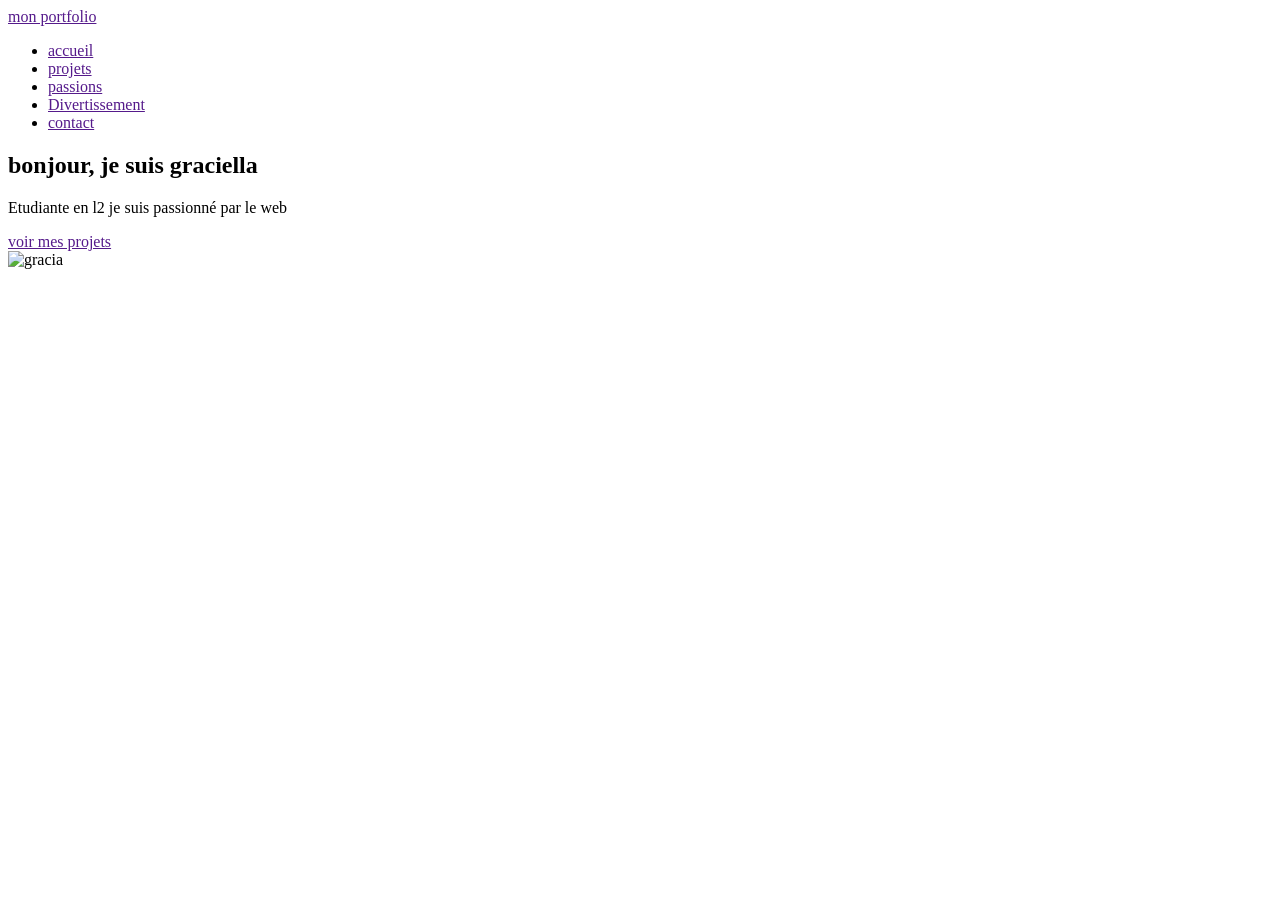
==== index.html @ 5aafea1f "création du hearder de la section hero" ====
<!DOCTYPE html>
<html lang="en">
<head>
    <meta charset="UTF-8">
    <meta name="viewport" content="width=device-width, initial-scale=1.0">
    <title>mon portfolio</title>
</head>
<body>
    <header>
        <div>
            <a href="">mon portfolio</a>
        </div>
        <nav>
            <ul>
                <li><a href="">accueil</a></li>
                <li><a href="">projets</a></li>
                <li><a href="">passions</a></li>
                <li><a href="">Divertissement</a></li>
                <li><a href="">contact</a></li>
            </ul>
        </nav>
    </header>
    <main>
        <section>
            <div>
                <h1>bonjour, je suis graciella</h1>
                <p>Etudiante en l2 je suis passionné par le web</p>
                <a href="">voir mes projets</a>
            </div>
            <div>
                <img src="image/gracia.jpg" alt="gracia"width="300">
            </div>
        </section>
        <section></section>
        <section></section>
    </main>
<footer></footer>
</body>
</html>
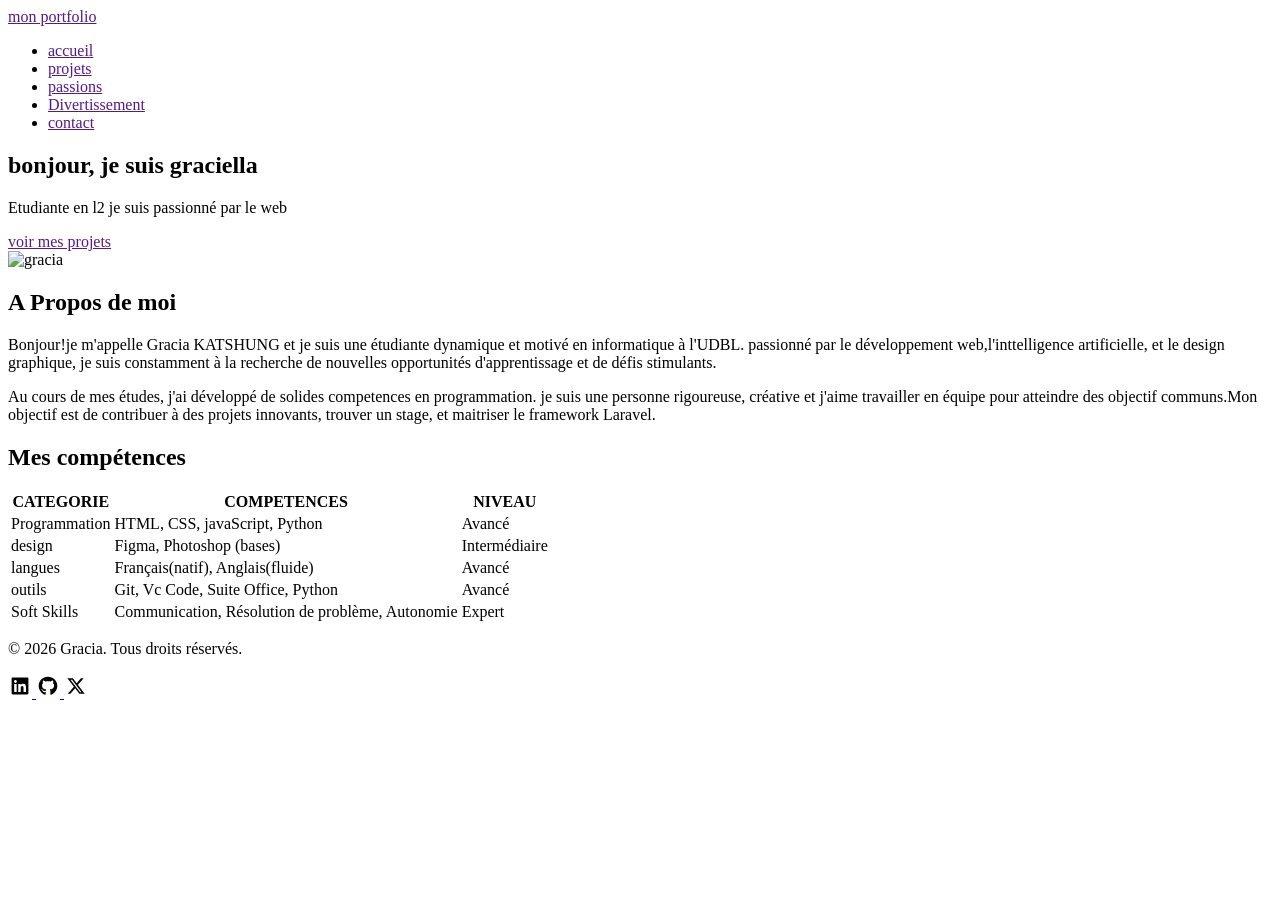
==== commit 754d468c: "Conception des sections a propos, competence, footer" ====
--- a/index.html
+++ b/index.html
@@ -31,9 +31,72 @@
                 <img src="image/gracia.jpg" alt="gracia"width="300">
             </div>
         </section>
-        <section></section>
-        <section></section>
+        <section>
+            <h2>A Propos de moi</h2>
+            <div>
+                <p>
+                    Bonjour!je m'appelle Gracia KATSHUNG et je suis une étudiante dynamique et motivé en informatique à l'UDBL. passionné par le développement web,l'inttelligence artificielle, et le design graphique, je suis constamment à la recherche de nouvelles opportunités d'apprentissage et de défis stimulants.
+                </p>
+                <p>
+                Au cours de mes études, j'ai développé de solides competences en programmation. je suis une personne rigoureuse, créative et j'aime travailler en équipe pour atteindre des objectif communs.Mon objectif est de contribuer à des projets innovants, trouver un stage, et maitriser le framework Laravel.
+                </p>
+            </div>
+        </section>
+        <section>
+            <h2>Mes compétences</h2>
+            <div>
+                <table>
+                    <thead>
+                        <tr>
+                            <th>CATEGORIE</th>
+                            <th>COMPETENCES</th>
+                            <th>NIVEAU</th>
+                        </tr>
+                    </thead>
+                    <tbody>
+                        <tr>
+                            <td>Programmation</td>
+                            <td>HTML, CSS, javaScript, Python</td>
+                            <td>Avancé</td>
+                        </tr>
+                        <tr>
+                            <td>design</td>
+                            <td>Figma, Photoshop (bases)</td>
+                            <td>Intermédiaire</td>
+                        </tr>
+                        <tr>
+                            <td>langues</td>
+                            <td>Français(natif), Anglais(fluide)</td>
+                            <td>Avancé</td>
+                        </tr>
+                        <tr>
+                            <td>outils</td>
+                            <td>Git, Vc Code, Suite Office, Python</td>
+                            <td>Avancé</td>
+                        </tr>
+                        <tr>
+                            <td>Soft Skills</td>
+                            <td>Communication, Résolution de problème, Autonomie</td>
+                            <td>Expert</td>
+                        </tr>
+                    </tbody>
+                </table>
+            </div>
+        </section>
     </main>
-<footer></footer>
+<footer>
+    <p>&copy; 2026 Gracia. Tous droits réservés.</p>
+    <div>
+        <a href="#">
+            <svg xmlns="http://www.w3.org/2000/svg" viewBox="0 0 640 640" style="width: 24"><!--!Font Awesome Free v7.2.0 by @fontawesome - https://fontawesome.com License - https://fontawesome.com/license/free Copyright 2026 Fonticons, Inc.--><path d="M512 96L127.9 96C110.3 96 96 110.5 96 128.3L96 511.7C96 529.5 110.3 544 127.9 544L512 544C529.6 544 544 529.5 544 511.7L544 128.3C544 110.5 529.6 96 512 96zM231.4 480L165 480L165 266.2L231.5 266.2L231.5 480L231.4 480zM198.2 160C219.5 160 236.7 177.2 236.7 198.5C236.7 219.8 219.5 237 198.2 237C176.9 237 159.7 219.8 159.7 198.5C159.7 177.2 176.9 160 198.2 160zM480.3 480L413.9 480L413.9 376C413.9 351.2 413.4 319.3 379.4 319.3C344.8 319.3 339.5 346.3 339.5 374.2L339.5 480L273.1 480L273.1 266.2L336.8 266.2L336.8 295.4L337.7 295.4C346.6 278.6 368.3 260.9 400.6 260.9C467.8 260.9 480.3 305.2 480.3 362.8L480.3 480z"/></svg>
+        </a>
+        <a href="#">
+<svg xmlns="http://www.w3.org/2000/svg" viewBox="0 0 640 640" style="width: 24"><!--!Font Awesome Free v7.2.0 by @fontawesome - https://fontawesome.com License - https://fontawesome.com/license/free Copyright 2026 Fonticons, Inc.--><path d="M237.9 461.4C237.9 463.4 235.6 465 232.7 465C229.4 465.3 227.1 463.7 227.1 461.4C227.1 459.4 229.4 457.8 232.3 457.8C235.3 457.5 237.9 459.1 237.9 461.4zM206.8 456.9C206.1 458.9 208.1 461.2 211.1 461.8C213.7 462.8 216.7 461.8 217.3 459.8C217.9 457.8 216 455.5 213 454.6C210.4 453.9 207.5 454.9 206.8 456.9zM251 455.2C248.1 455.9 246.1 457.8 246.4 460.1C246.7 462.1 249.3 463.4 252.3 462.7C255.2 462 257.2 460.1 256.9 458.1C256.6 456.2 253.9 454.9 251 455.2zM316.8 72C178.1 72 72 177.3 72 316C72 426.9 141.8 521.8 241.5 555.2C254.3 557.5 258.8 549.6 258.8 543.1C258.8 536.9 258.5 502.7 258.5 481.7C258.5 481.7 188.5 496.7 173.8 451.9C173.8 451.9 162.4 422.8 146 415.3C146 415.3 123.1 399.6 147.6 399.9C147.6 399.9 172.5 401.9 186.2 425.7C208.1 464.3 244.8 453.2 259.1 446.6C261.4 430.6 267.9 419.5 275.1 412.9C219.2 406.7 162.8 398.6 162.8 302.4C162.8 274.9 170.4 261.1 186.4 243.5C183.8 237 175.3 210.2 189 175.6C209.9 169.1 258 202.6 258 202.6C278 197 299.5 194.1 320.8 194.1C342.1 194.1 363.6 197 383.6 202.6C383.6 202.6 431.7 169 452.6 175.6C466.3 210.3 457.8 237 455.2 243.5C471.2 261.2 481 275 481 302.4C481 398.9 422.1 406.6 366.2 412.9C375.4 420.8 383.2 435.8 383.2 459.3C383.2 493 382.9 534.7 382.9 542.9C382.9 549.4 387.5 557.3 400.2 555C500.2 521.8 568 426.9 568 316C568 177.3 455.5 72 316.8 72zM169.2 416.9C167.9 417.9 168.2 420.2 169.9 422.1C171.5 423.7 173.8 424.4 175.1 423.1C176.4 422.1 176.1 419.8 174.4 417.9C172.8 416.3 170.5 415.6 169.2 416.9zM158.4 408.8C157.7 410.1 158.7 411.7 160.7 412.7C162.3 413.7 164.3 413.4 165 412C165.7 410.7 164.7 409.1 162.7 408.1C160.7 407.5 159.1 407.8 158.4 408.8zM190.8 444.4C189.2 445.7 189.8 448.7 192.1 450.6C194.4 452.9 197.3 453.2 198.6 451.6C199.9 450.3 199.3 447.3 197.3 445.4C195.1 443.1 192.1 442.8 190.8 444.4zM179.4 429.7C177.8 430.7 177.8 433.3 179.4 435.6C181 437.9 183.7 438.9 185 437.9C186.6 436.6 186.6 434 185 431.7C183.6 429.4 181 428.4 179.4 429.7z"/></svg>
+        </a>
+        <a href="#">
+            <svg xmlns="http://www.w3.org/2000/svg" viewBox="0 0 640 640" style="width: 24"><!--!Font Awesome Free v7.2.0 by @fontawesome - https://fontawesome.com License - https://fontawesome.com/license/free Copyright 2026 Fonticons, Inc.--><path d="M453.2 112L523.8 112L369.6 288.2L551 528L409 528L297.7 382.6L170.5 528L99.8 528L264.7 339.5L90.8 112L236.4 112L336.9 244.9L453.2 112zM428.4 485.8L467.5 485.8L215.1 152L173.1 152L428.4 485.8z"/></svg>
+        </a>
+    </div>
+</footer>
 </body>
 </html>
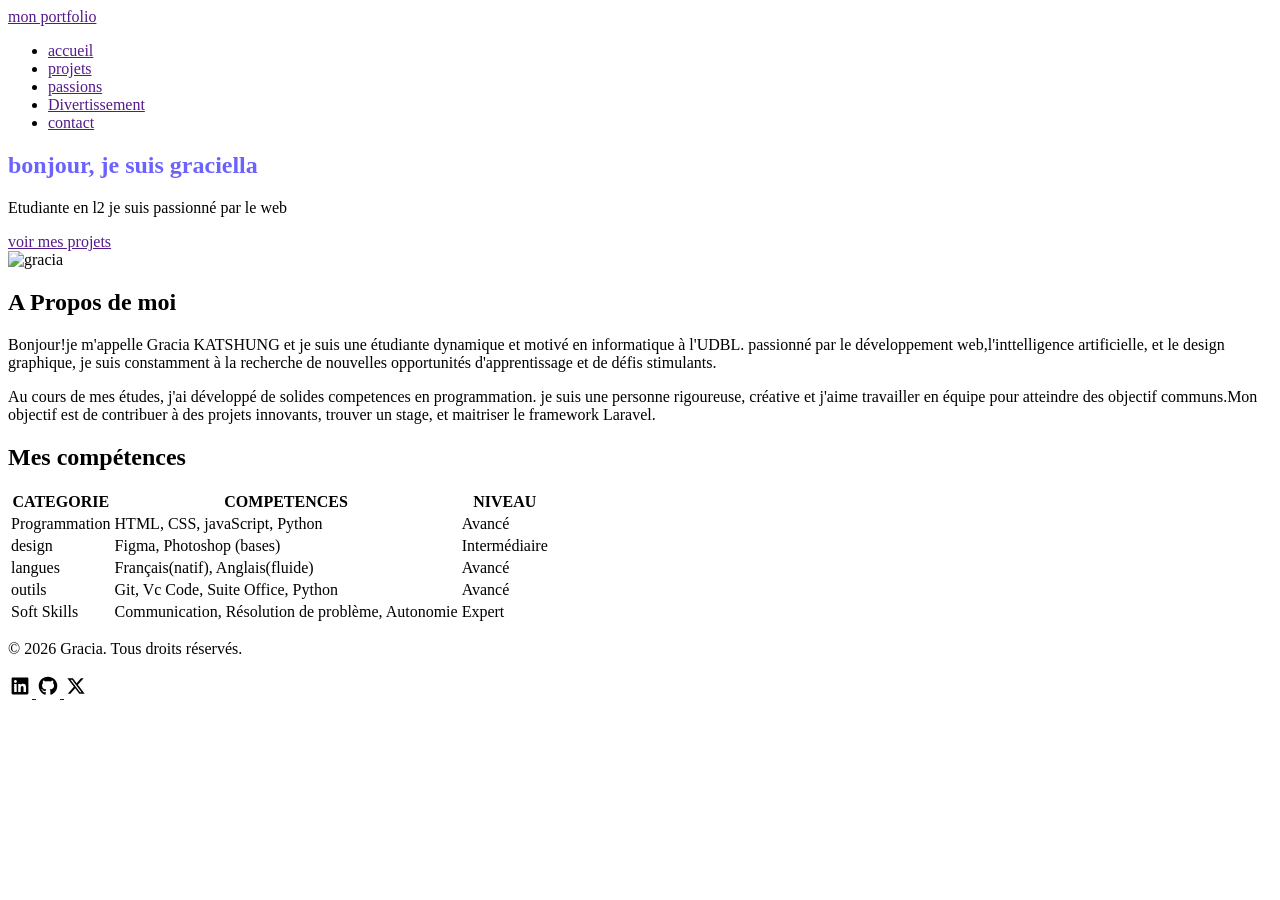
==== commit dd8252b1: "finir la maquette et initialiser le fichier de tyle CSS" ====
--- a/index.html
+++ b/index.html
@@ -4,6 +4,8 @@
     <meta charset="UTF-8">
     <meta name="viewport" content="width=device-width, initial-scale=1.0">
     <title>mon portfolio</title>
+    <link rel="stylesheet" href="image/CSS/style.css">
+
 </head>
 <body>
     <header>
--- a/image/CSS/style.css
+++ b/image/CSS/style.css
@@ -0,0 +1,13 @@
+:root{
+    --violet-doux: #6C63FF;
+    --violet-fonce: #534EDD;
+    --orange-vif: #FFA726;
+    --gris-tres-fonce: #333;
+    --gris-fonce: #666;
+    --gris-tres-clair: #F8F8F8;
+    --gris-clair: #EEE;
+}
+
+h1{
+ color: var(--violet-doux);
+}
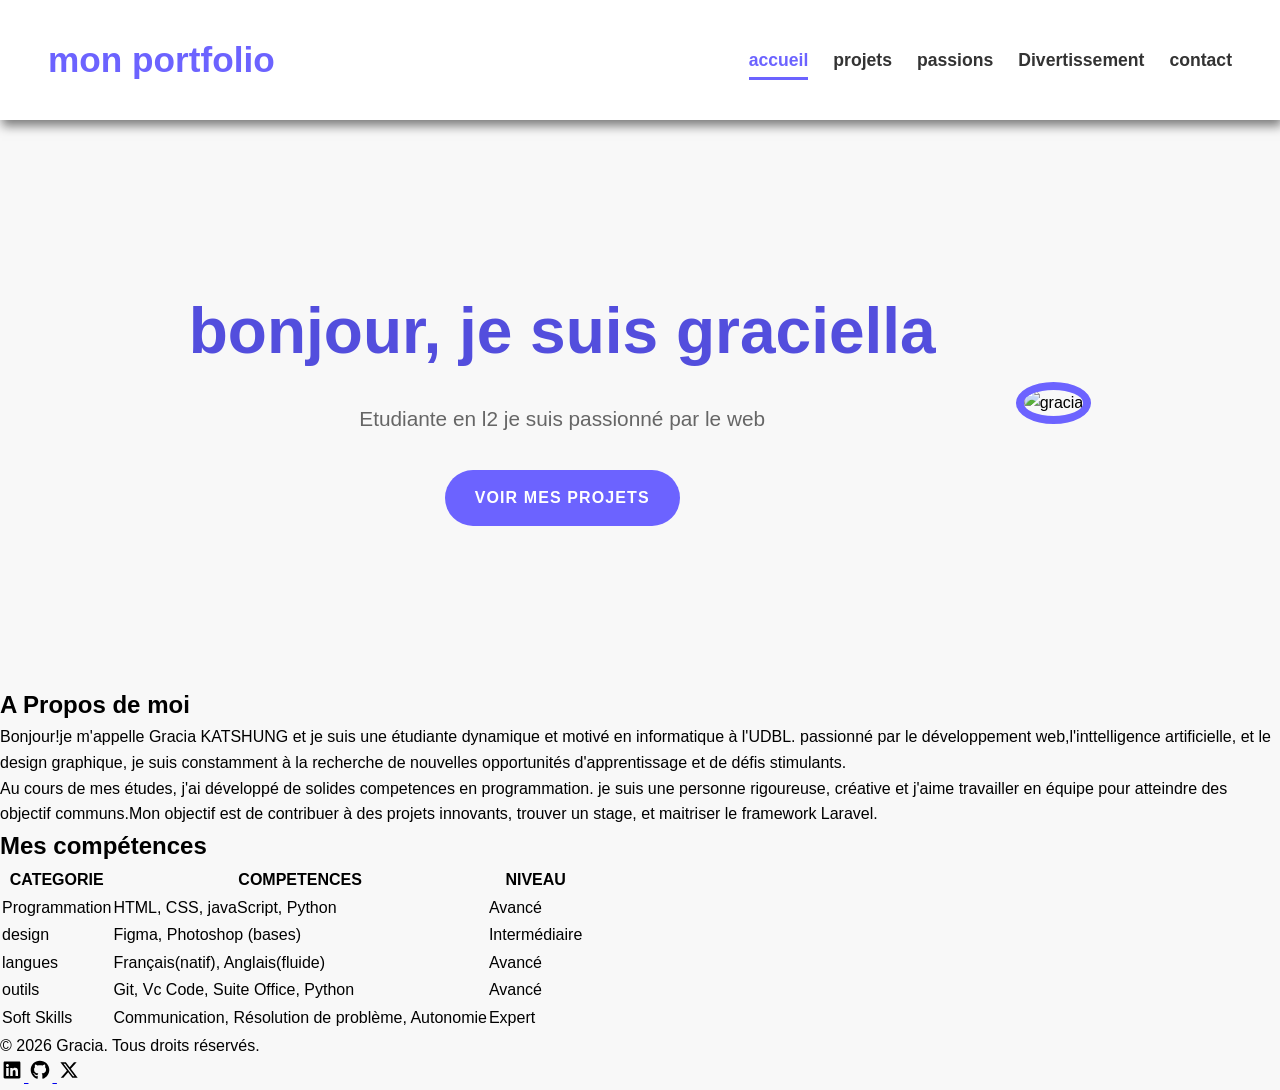
==== commit 36128ddc: "stylisation de la section hero" ====
--- a/index.html
+++ b/index.html
@@ -14,20 +14,20 @@
         </div>
         <nav>
             <ul>
-                <li><a href="">accueil</a></li>
-                <li><a href="">projets</a></li>
-                <li><a href="">passions</a></li>
-                <li><a href="">Divertissement</a></li>
-                <li><a href="">contact</a></li>
+                <li><a href="index.html" class="active graciella">accueil</a></li>
+                <li><a href="projets.html">projets</a></li>
+                <li><a href="passions.html">passions</a></li>
+            <li><a href="divertissement.html">Divertissement</a></li>
+                <li><a href="contact.html">contact</a></li>
             </ul>
         </nav>
     </header>
     <main>
-        <section>
+        <section class="hero">
             <div>
                 <h1>bonjour, je suis graciella</h1>
                 <p>Etudiante en l2 je suis passionné par le web</p>
-                <a href="">voir mes projets</a>
+                <a href="projets.html">voir mes projets</a>
             </div>
             <div>
                 <img src="image/gracia.jpg" alt="gracia"width="300">
--- a/image/CSS/style.css
+++ b/image/CSS/style.css
@@ -7,7 +7,113 @@
     --gris-tres-clair: #F8F8F8;
     --gris-clair: #EEE;
 }
+* {
+    margin: 0;
+    padding: 0;
+    box-sizing: border-box;
+}
 
-h1{
- color: var(--violet-doux);
-}+body{
+    background-color: var(--gris-tres-clair);
+    font-family: roboto,sans-serif;
+    line-height: 1.6;
+}
+header{
+    background-color: white;
+    box-shadow: 2px 6px 10px rgba(0, 0, 0, 0.5);
+    position: sticky;
+    top: 0%;
+    z-index: 100;
+    display: flex;
+    justify-content: space-between;
+    align-items: center;
+    padding: 2rem 3rem;
+}
+header div a {
+    text-decoration: none;
+    font-size: 2.2rem;
+    font-weight: bold;
+    color: var(--violet-doux);
+}
+ul li{
+    list-style: none;
+    margin-left: 25px;
+}
+ul{
+    display: flex;
+}
+ul li a {
+    text-decoration: none;
+    color: var(--gris-tres-fonce);
+    font-weight: 600;
+    font-size: 1.1rem;
+    position: relative;
+    padding: 10px 0;
+}
+ul li a::after {
+    content: '';
+    position: absolute;
+    left: 0%;
+    bottom: 0%;
+    height: 3px;
+    width: 0%;
+    background-color: var(--violet-doux);
+    transition: width 0.3s;
+}
+ul li a:hover::after {
+    width: 100%;
+}
+a.active{
+    color:var(--violet-doux) ;
+}
+a.active::after {
+  width: 100%;
+}
+.hero {
+    display: flex;
+    justify-content: center;
+    align-items: center;
+    gap: 5rem;
+    text-align: center;
+    margin: 10rem 2rem;
+    
+}
+.hero img{
+    width: 300px;
+    height: 300px;
+    object-fit: cover;
+    border-radius: 50%;
+    border: 8px solid var(--violet-doux);
+
+}
+.hero h1{
+    color: var(--violet-fonce);
+    font-size: 4rem;
+    font-weight: 700;
+    margin-bottom: 1.2rem;
+}
+.hero p{
+    color: var(--gris-fonce);
+    font-size: 1.3rem;
+    margin-bottom: 1.2rem;
+}
+.hero a {
+    text-decoration: none;
+    display: inline-block;
+    background-color: var(--violet-doux);
+    color: white;
+    padding: 15px 30px;
+    border-radius: 50px;
+    text-transform: uppercase;
+    letter-spacing: 1.1px;
+    font-weight: 600;
+    margin-top: 1rem;
+    transition: background-color 0.3s ease, transform 0.2s ease;
+}
+.hero a:hover{
+    background-color: var(--violet-fonce);
+    transform: translateY(-3px);
+}
+
+    
+    
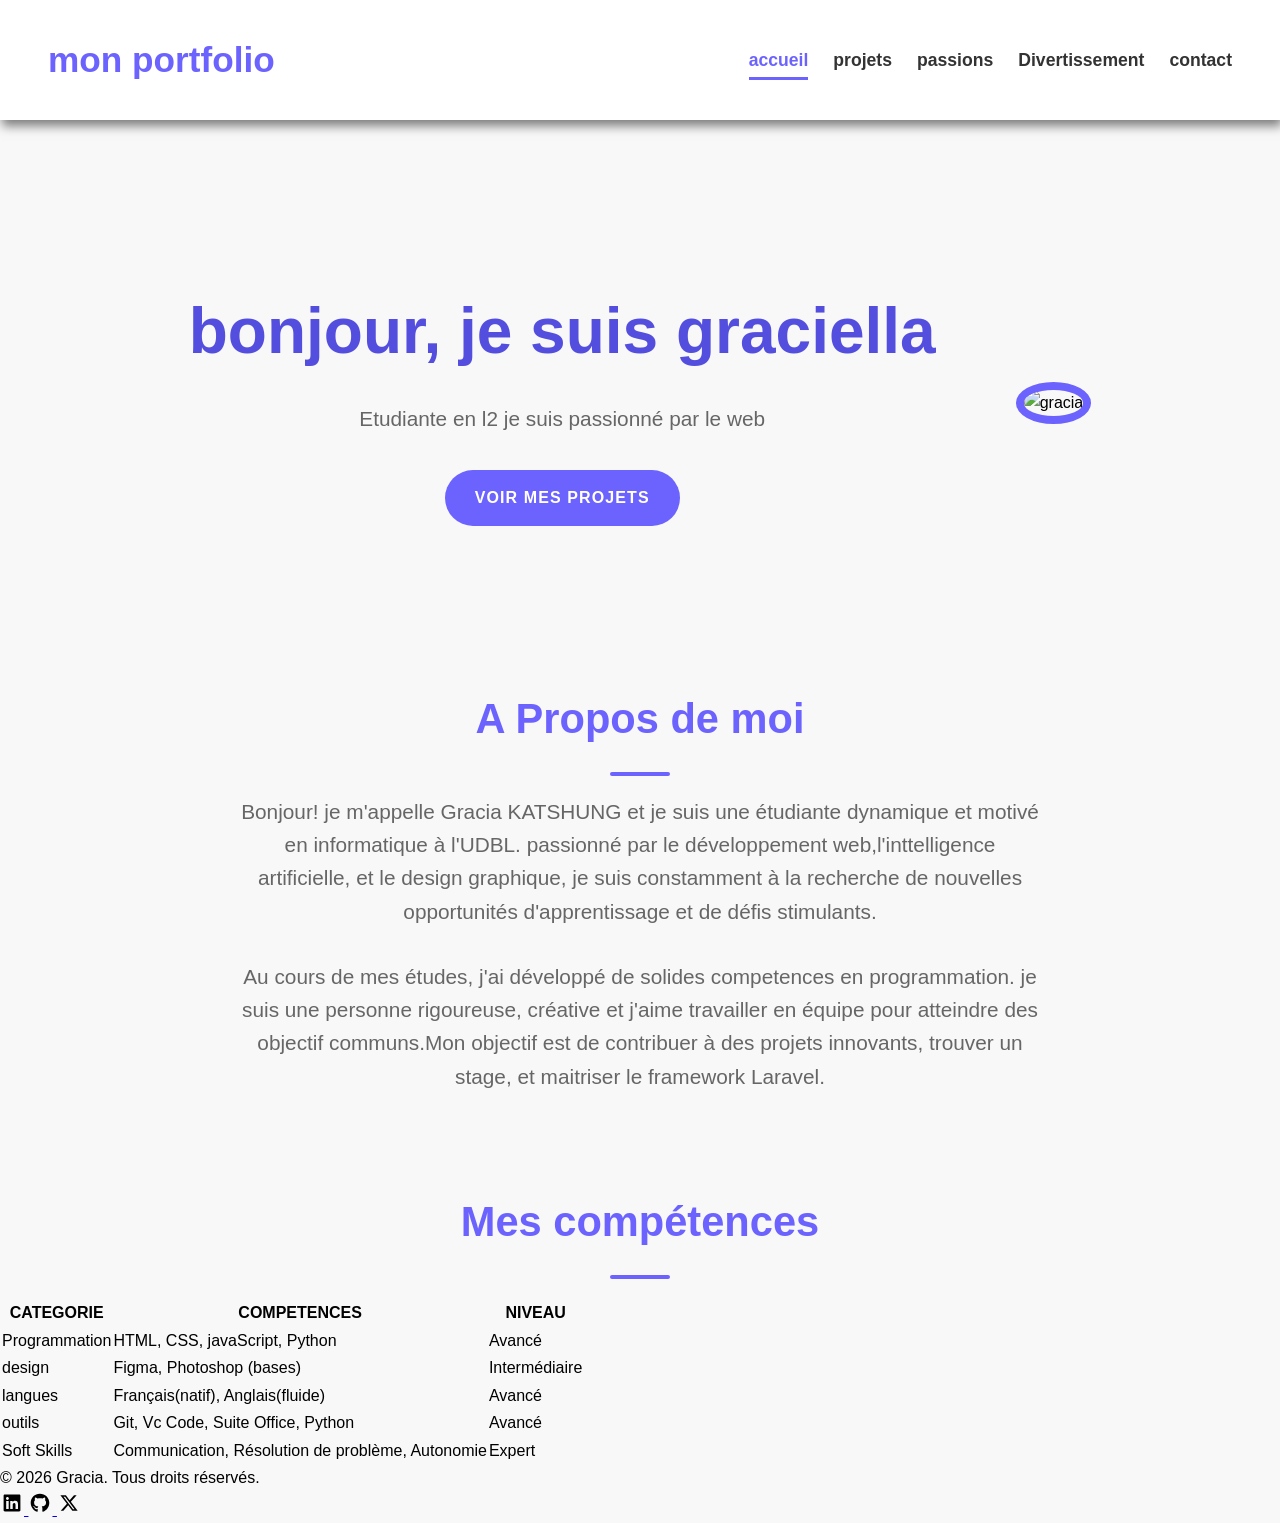
==== commit a3a96db1: "stylisation de la section apropos" ====
--- a/index.html
+++ b/index.html
@@ -33,18 +33,18 @@
                 <img src="image/gracia.jpg" alt="gracia"width="300">
             </div>
         </section>
-        <section>
+        <section class="apropos">
             <h2>A Propos de moi</h2>
             <div>
                 <p>
-                    Bonjour!je m'appelle Gracia KATSHUNG et je suis une étudiante dynamique et motivé en informatique à l'UDBL. passionné par le développement web,l'inttelligence artificielle, et le design graphique, je suis constamment à la recherche de nouvelles opportunités d'apprentissage et de défis stimulants.
+                    Bonjour! je m'appelle Gracia KATSHUNG et je suis une étudiante dynamique et motivé en informatique à l'UDBL. passionné par le développement web,l'inttelligence artificielle, et le design graphique, je suis constamment à la recherche de nouvelles opportunités d'apprentissage et de défis stimulants.
                 </p>
                 <p>
                 Au cours de mes études, j'ai développé de solides competences en programmation. je suis une personne rigoureuse, créative et j'aime travailler en équipe pour atteindre des objectif communs.Mon objectif est de contribuer à des projets innovants, trouver un stage, et maitriser le framework Laravel.
                 </p>
             </div>
         </section>
-        <section>
+        <section class="competence">
             <h2>Mes compétences</h2>
             <div>
                 <table>
--- a/image/CSS/style.css
+++ b/image/CSS/style.css
@@ -1,4 +1,4 @@
-:root{
+:root {
     --violet-doux: #6C63FF;
     --violet-fonce: #534EDD;
     --orange-vif: #FFA726;
@@ -13,12 +13,12 @@
     box-sizing: border-box;
 }
 
-body{
+body {
     background-color: var(--gris-tres-clair);
     font-family: roboto,sans-serif;
     line-height: 1.6;
 }
-header{
+header {
     background-color: white;
     box-shadow: 2px 6px 10px rgba(0, 0, 0, 0.5);
     position: sticky;
@@ -35,11 +35,11 @@
     font-weight: bold;
     color: var(--violet-doux);
 }
-ul li{
+ul li {
     list-style: none;
     margin-left: 25px;
 }
-ul{
+ul {
     display: flex;
 }
 ul li a {
@@ -63,7 +63,7 @@
 ul li a:hover::after {
     width: 100%;
 }
-a.active{
+a.active {
     color:var(--violet-doux) ;
 }
 a.active::after {
@@ -78,7 +78,7 @@
     margin: 10rem 2rem;
     
 }
-.hero img{
+.hero img {
     width: 300px;
     height: 300px;
     object-fit: cover;
@@ -86,13 +86,13 @@
     border: 8px solid var(--violet-doux);
 
 }
-.hero h1{
+.hero h1 {
     color: var(--violet-fonce);
     font-size: 4rem;
     font-weight: 700;
     margin-bottom: 1.2rem;
 }
-.hero p{
+.hero p {
     color: var(--gris-fonce);
     font-size: 1.3rem;
     margin-bottom: 1.2rem;
@@ -110,9 +110,38 @@
     margin-top: 1rem;
     transition: background-color 0.3s ease, transform 0.2s ease;
 }
-.hero a:hover{
+.hero a:hover {
     background-color: var(--violet-fonce);
     transform: translateY(-3px);
+}
+.apropos {
+    width: 800px;
+    margin: 6rem auto;
+    text-align: center;
+}
+section h2 {
+    color: var(--violet-doux);
+    font-size: 2.6rem;
+    font-weight: 700;
+    position: relative;
+    text-align: center;
+    
+}
+
+section h2::after {
+    content: '';
+    display: block;
+    width: 60px;
+    height: 4px;
+    background-color: var(--violet-doux);
+    margin: 1.2rem auto;
+    border-radius: 2px;
+}
+
+.apropos p{
+    margin-bottom: 2rem;
+    color: var(--gris-fonce);
+    font-size: 1.3rem;
 }
 
     
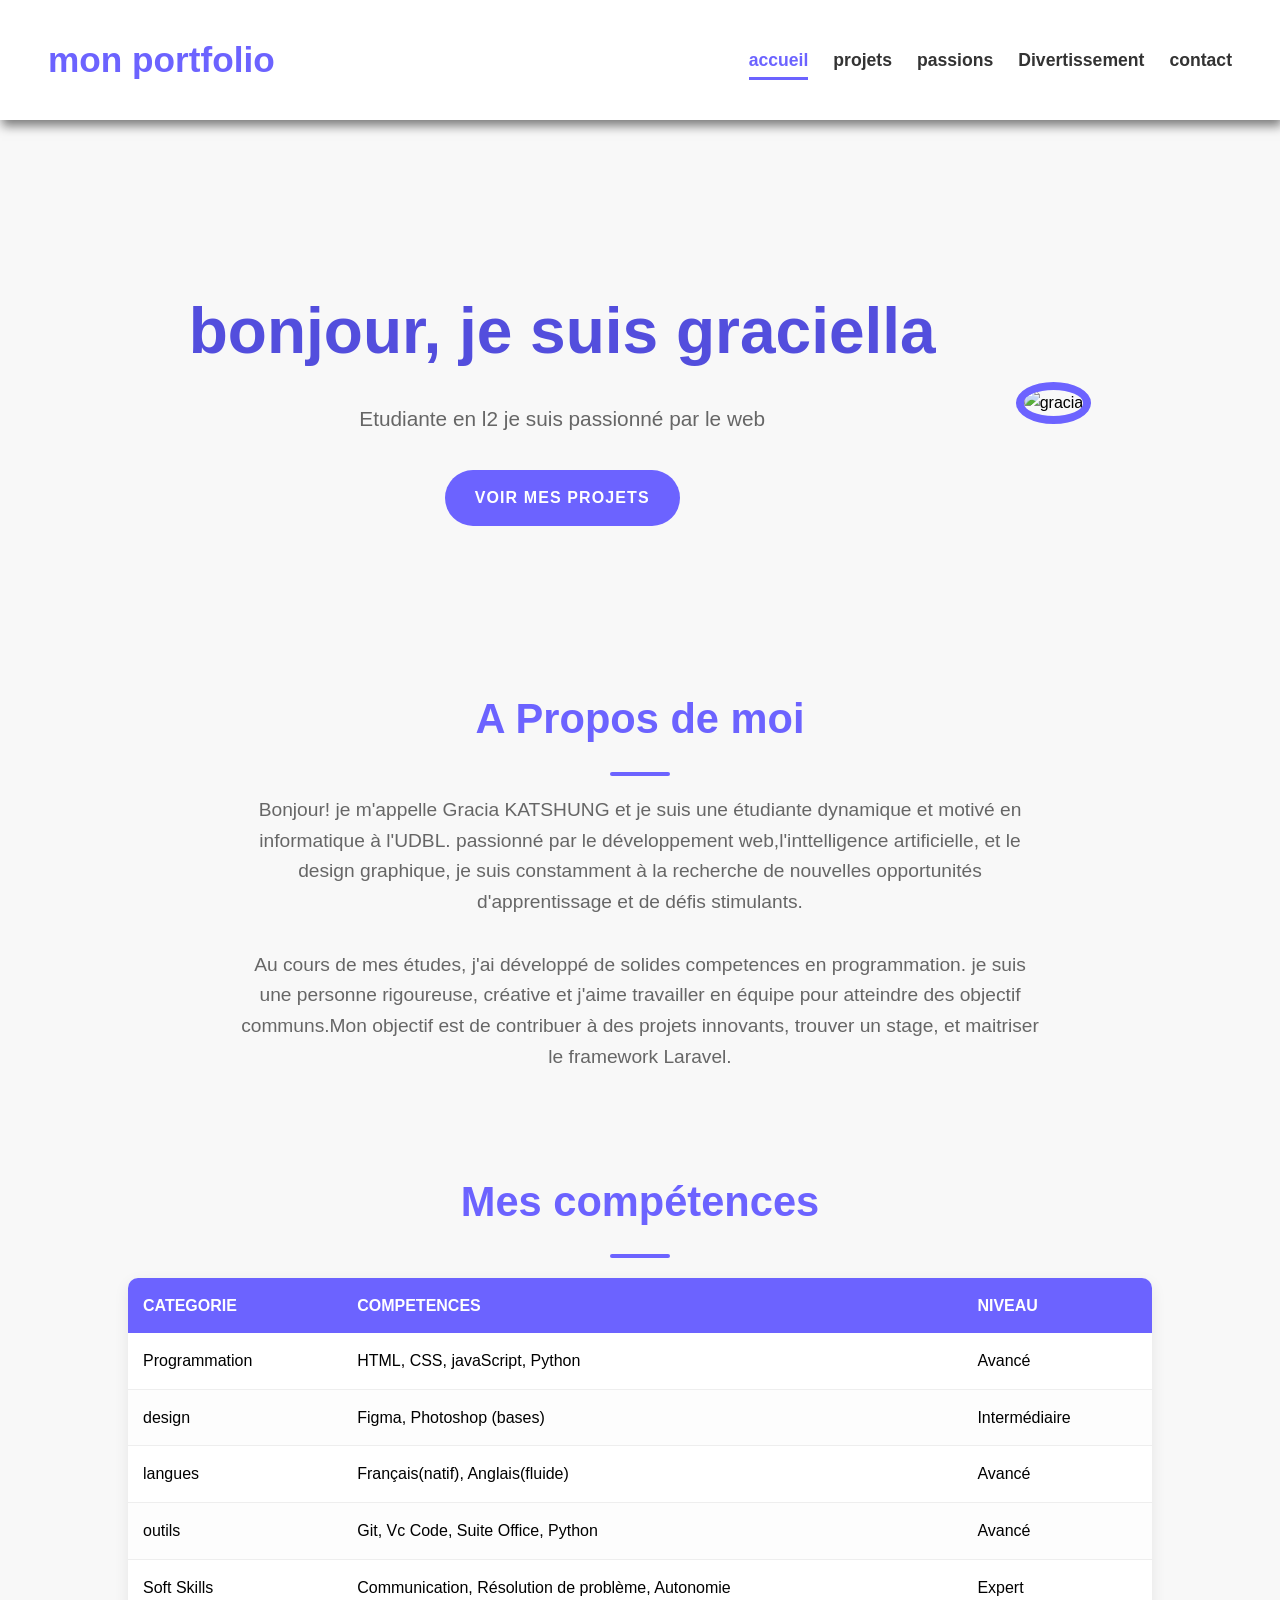
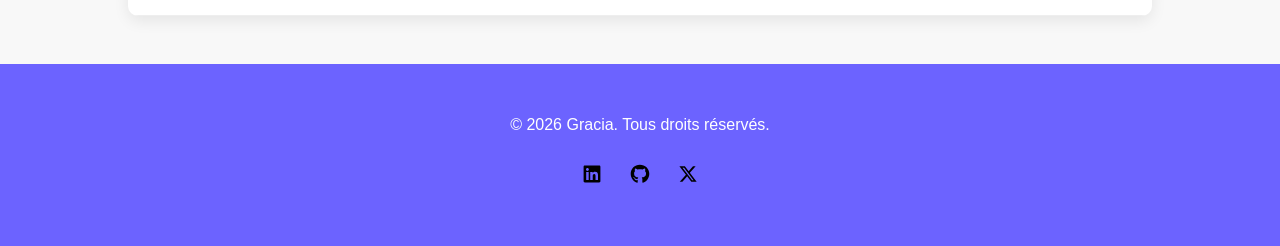
==== commit 2e2f0b9a: "stylisation de la section mes competences et footer" ====
--- a/index.html
+++ b/index.html
@@ -44,7 +44,7 @@
                 </p>
             </div>
         </section>
-        <section class="competence">
+        <section class="competences">
             <h2>Mes compétences</h2>
             <div>
                 <table>
--- a/image/CSS/style.css
+++ b/image/CSS/style.css
@@ -124,7 +124,7 @@
     font-size: 2.6rem;
     font-weight: 700;
     position: relative;
-    text-align: center;
+    text-align: center; 
     
 }
 
@@ -138,11 +138,78 @@
     border-radius: 2px;
 }
 
-.apropos p{
+.apropos p {
     margin-bottom: 2rem;
     color: var(--gris-fonce);
-    font-size: 1.3rem;
-}
-
-    
-    
+    font-size: 1.2rem;
+}
+
+.competences table {
+   width: 80%;
+   margin: 0 auto;
+   border-collapse: collapse;
+   background-color: #FFF;
+   box-shadow: 0 5px 15px rgba(0, 0, 0, 0.08);
+   border-radius: 10px;
+   overflow: hidden;
+
+}
+
+.competences table th, .competences table td {
+   padding: 15px;
+}
+
+.competences table thead {
+    background-color: var(--violet-doux);
+    color: #FFF;
+    text-transform: uppercase;
+
+}
+
+.competences table tbody td {
+   border-bottom: 1px solid var(--gris-clair);
+}
+
+.competences table tbody tr:nth-child(even) {
+    background-color: #FDFDFD;
+}
+
+.competences table tbody tr {
+   transition: background-color 0.3s ease;
+}
+
+.competences table tbody tr:hover {
+    background-color: #F0F0F0;
+}
+
+.competences table thead th {
+    text-align: left;
+}
+
+footer {
+    margin-top: 3rem;
+    background-color: var(--violet-doux);
+    padding: 3rem 0;
+    text-align: center;
+}
+
+footer p {
+    color: white;
+    margin-bottom: 1.2rem;
+}
+
+footer a {
+   display: inline-block;
+   font-size: 1.6rem;
+   color: white;
+   margin: 0 10px;
+   transition: color 0.3s ease, transform 0.2s ease; 
+}
+
+footer a:hover {
+    color: var(--orange-vif);
+    transform: translateY(-3px);
+}
+
+    
+    
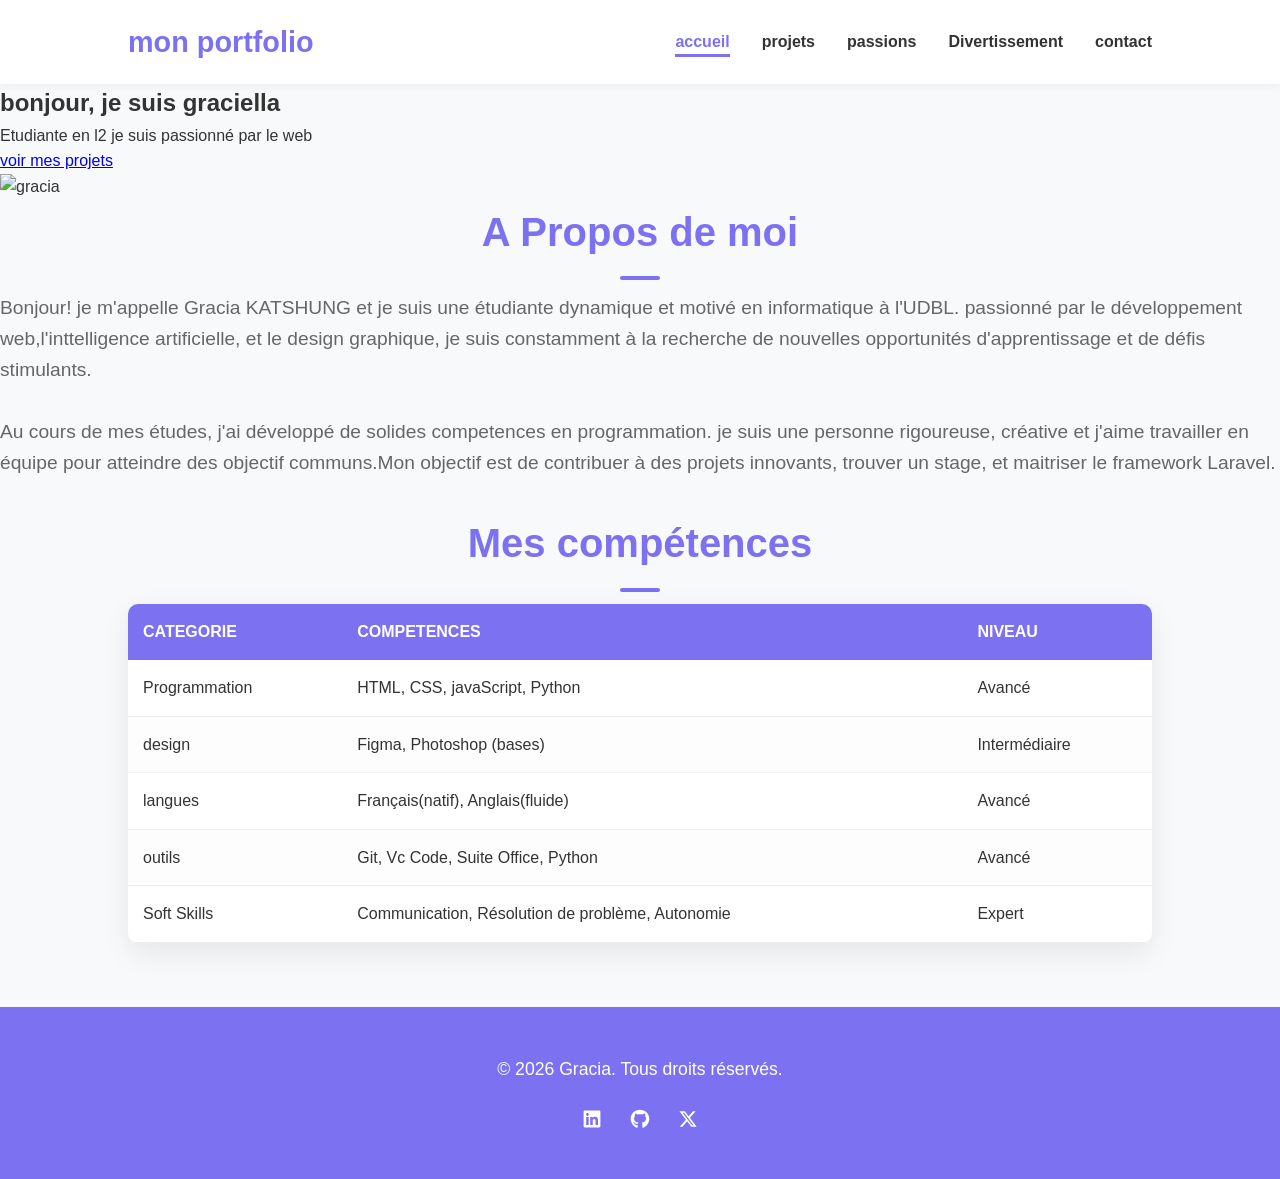
==== commit 5b4dfe3d: "finalisation du projet" ====
--- a/index.html
+++ b/index.html
@@ -4,7 +4,7 @@
     <meta charset="UTF-8">
     <meta name="viewport" content="width=device-width, initial-scale=1.0">
     <title>mon portfolio</title>
-    <link rel="stylesheet" href="image/CSS/style.css">
+    <link rel="stylesheet" href="CSS/style.css">
 
 </head>
 <body>
@@ -14,10 +14,10 @@
         </div>
         <nav>
             <ul>
-                <li><a href="index.html" class="active graciella">accueil</a></li>
+                <li><a href="index.html" class="active">accueil</a></li>
                 <li><a href="projets.html">projets</a></li>
                 <li><a href="passions.html">passions</a></li>
-            <li><a href="divertissement.html">Divertissement</a></li>
+                <li><a href="divertissement.html">Divertissement</a></li>
                 <li><a href="contact.html">contact</a></li>
             </ul>
         </nav>
--- a/CSS/style.css
+++ b/CSS/style.css
@@ -0,0 +1,411 @@
+:root {
+    --primary-color: #7C71F1;
+    --secondary-color: #534EDD;
+    --accent-color: #FFA726;
+    --text-dark: #333;
+    --text-muted: #666;
+    --bg-light: #F8F9FA;
+    --white: #FFFFFF;
+    --shadow: 0 10px 30px rgba(0, 0, 0, 0.08);
+    --transition: all 0.3s ease;
+}
+
+* {
+    margin: 0;
+    padding: 0;
+    box-sizing: border-box;
+}
+
+body {
+    background-color: var(--bg-light);
+    font-family: 'Roboto', sans-serif;
+    line-height: 1.6;
+    color: var(--text-dark);
+}
+
+header {
+    background-color: var(--white);
+    box-shadow: 0 2px 10px rgba(0, 0, 0, 0.05);
+    position: sticky;
+    top: 0;
+    z-index: 1000;
+    display: flex;
+    justify-content: space-between;
+    align-items: center;
+    padding: 1.2rem 10%;
+}
+
+header div a {
+    text-decoration: none;
+    font-size: 1.8rem;
+    font-weight: bold;
+    color: var(--primary-color);
+}
+
+nav ul {
+    display: flex;
+    list-style: none;
+    gap: 2rem;
+}
+
+nav ul li a {
+    text-decoration: none;
+    color: var(--text-dark);
+    font-weight: 600;
+    font-size: 1rem;
+    position: relative;
+    padding: 5px 0;
+    transition: var(--transition);
+}
+
+nav ul li a:hover {
+    color: var(--primary-color);
+}
+
+nav ul li a::after {
+    content: '';
+    position: absolute;
+    left: 0;
+    bottom: -2px;
+    height: 3px;
+    width: 0;
+    background-color: var(--primary-color);
+    transition: var(--transition);
+}
+
+nav ul li a.active::after {
+    width: 100%;
+}
+
+nav ul li a:hover::after {
+    width: 100%;
+}
+
+nav ul li a.active {
+    color: var(--primary-color);
+}
+
+section h2 {
+    color: var(--primary-color);
+    font-size: 2.5rem;
+    font-weight: 700;
+    text-align: center;
+    margin-bottom: 0.5rem;
+}
+
+section h2::after {
+    content: '';
+    display: block;
+    width: 40px;
+    height: 4px;
+    background-color: var(--primary-color);
+    margin: 0.8rem auto;
+    border-radius: 2px;
+}
+
+.apropos p {
+    margin-bottom: 2rem;
+    color: var(--text-muted);
+    font-size: 1.2rem;
+}
+
+.competences table {
+    width: 80%;
+    margin: 0 auto;
+    border-collapse: collapse;
+    background-color: #FFF;
+    box-shadow: var(--shadow);
+    border-radius: 10px;
+    overflow: hidden;
+}
+
+.competences table th,
+.competences table td {
+    padding: 15px;
+}
+
+.competences table thead {
+    background-color: var(--primary-color);
+    color: #FFF;
+    text-transform: uppercase;
+}
+
+.competences table tbody td {
+    border-bottom: 1px solid #EEE;
+}
+
+.competences table tbody tr:nth-child(even) {
+    background-color: #FDFDFD;
+}
+
+.competences table tbody tr {
+    transition: background-color 0.3s ease;
+}
+
+.competences table tbody tr:hover {
+    background-color: #F0F0F0;
+}
+
+.competences table thead th {
+    text-align: left;
+}
+
+/* Page Projets - Mes Réalisations */
+.projects-section {
+    max-width: 1200px;
+    margin: 4rem auto;
+    padding: 0 2rem;
+}
+
+.projects-grid {
+    display: grid;
+    grid-template-columns: repeat(auto-fit, minmax(350px, 1fr));
+    gap: 2.5rem;
+    margin-top: 3rem;
+}
+
+.project-card {
+    background: var(--white);
+    border-radius: 20px;
+    overflow: hidden;
+    box-shadow: var(--shadow);
+    transition: var(--transition);
+    display: flex;
+    flex-direction: column;
+}
+
+.project-card:hover {
+    transform: translateY(-10px);
+    box-shadow: 0 15px 40px rgba(0, 0, 0, 0.12);
+}
+
+.project-image {
+    width: 100%;
+    height: 220px;
+    overflow: hidden;
+}
+
+.project-image img {
+    width: 100%;
+    height: 100%;
+    object-fit: cover;
+}
+
+.project-content {
+    padding: 2rem;
+    flex-grow: 1;
+    display: flex;
+    flex-direction: column;
+}
+
+.project-content h3 {
+    color: var(--primary-color);
+    font-size: 1.6rem;
+    margin-bottom: 1rem;
+}
+
+.project-content p {
+    color: var(--text-muted);
+    font-size: 1rem;
+    line-height: 1.5;
+    margin-bottom: 1.5rem;
+}
+
+.project-tags {
+    display: flex;
+    flex-wrap: wrap;
+    gap: 10px;
+    margin-bottom: 2rem;
+}
+
+.tag {
+    background-color: #E0DEFF;
+    color: var(--primary-color);
+    padding: 5px 15px;
+    border-radius: 20px;
+    font-size: 0.85rem;
+    font-weight: 600;
+}
+
+.project-links {
+    display: flex;
+    justify-content: space-between;
+    align-items: center;
+    padding-top: 1.5rem;
+    border-top: 1px solid #EEE;
+    margin-top: auto;
+}
+
+.project-links a,
+.project-links span {
+    text-decoration: none;
+    color: var(--text-dark);
+    font-weight: 600;
+    font-size: 0.95rem;
+    display: flex;
+    align-items: center;
+    gap: 8px;
+    transition: var(--transition);
+}
+
+.project-links a:hover {
+    color: var(--primary-color);
+}
+
+footer {
+    background-color: var(--primary-color);
+    padding: 3rem 0;
+    text-align: center;
+    color: var(--white);
+    margin-top: 4rem;
+}
+
+footer p {
+    margin-bottom: 1.5rem;
+    font-size: 1.1rem;
+    font-weight: 500;
+}
+
+footer div {
+    display: flex;
+    justify-content: center;
+    gap: 1.5rem;
+}
+
+footer div a {
+    color: var(--white);
+    transition: var(--transition);
+    display: flex;
+    align-items: center;
+}
+
+footer div a:hover {
+    transform: translateY(-5px);
+    color: var(--accent-color);
+}
+
+footer div a svg {
+    fill: currentColor;
+    width: 24px;
+    height: 24px;
+}
+
+.project-links svg {
+    width: 18px;
+    height: 18px;
+}
+
+
+/* Styles pour la page Contact */
+.contact-container {
+    max-width: 900px;
+    margin: 5rem auto;
+    padding: 0 2rem;
+}
+
+.contact-intro {
+    text-align: center;
+    margin-bottom: 3rem;
+    color: var(--gris-fonce);
+    font-size: 1.1rem;
+}
+
+.contact-grid {
+    display: grid;
+    grid-template-columns: 1fr 1fr;
+    gap: 4rem;
+    background: white;
+    padding: 3rem;
+    border-radius: 15px;
+    box-shadow: 0 10px 30px rgba(0, 0, 0, 0.05);
+}
+
+.contact-form .form-group {
+    margin-bottom: 1.5rem;
+}
+
+.contact-form label {
+    display: block;
+    margin-bottom: 0.5rem;
+    font-weight: 600;
+    color: var(--gris-tres-fonce);
+}
+
+.contact-form input {
+    width: 100%;
+    padding: 12px;
+    border: 2px solid var(--gris-clair);
+    border-radius: 8px;
+    font-size: 1rem;
+    outline: none;
+    transition: border-color 0.3s;
+}
+
+.contact-form input:focus {
+    border-color: var(--violet-doux);
+}
+
+.btn-submit {
+    background-color: var(--violet-doux);
+    color: white;
+    border: none;
+    padding: 12px 25px;
+    border-radius: 50px;
+    font-weight: 600;
+    cursor: pointer;
+    transition: background 0.3s, transform 0.2s;
+    width: 100%;
+    text-transform: uppercase;
+}
+
+.btn-submit:hover {
+    background-color: var(--violet-fonce);
+    transform: translateY(-2px);
+}
+
+.contact-info h3 {
+    color: var(--violet-doux);
+    margin-bottom: 1.5rem;
+    font-size: 1.5rem;
+}
+
+.info-item {
+    margin-bottom: 1rem;
+    font-size: 1.1rem;
+}
+
+.social-apps {
+    margin-top: 2rem;
+    padding-top: 1.5rem;
+    border-top: 1px solid var(--gris-clair);
+}
+
+.apps-links {
+    display: flex;
+    gap: 10px;
+    margin-top: 10px;
+}
+
+.badge {
+    padding: 5px 15px;
+    border-radius: 20px;
+    font-size: 0.9rem;
+    font-weight: bold;
+    color: white;
+}
+
+.whatsapp {
+    background-color: #25D366;
+}
+
+.telegram {
+    background-color: #0088cc;
+}
+
+/* Responsive pour mobiles */
+@media (max-width: 768px) {
+    .contact-grid {
+        grid-template-columns: 1fr;
+        gap: 2rem;
+    }
+}
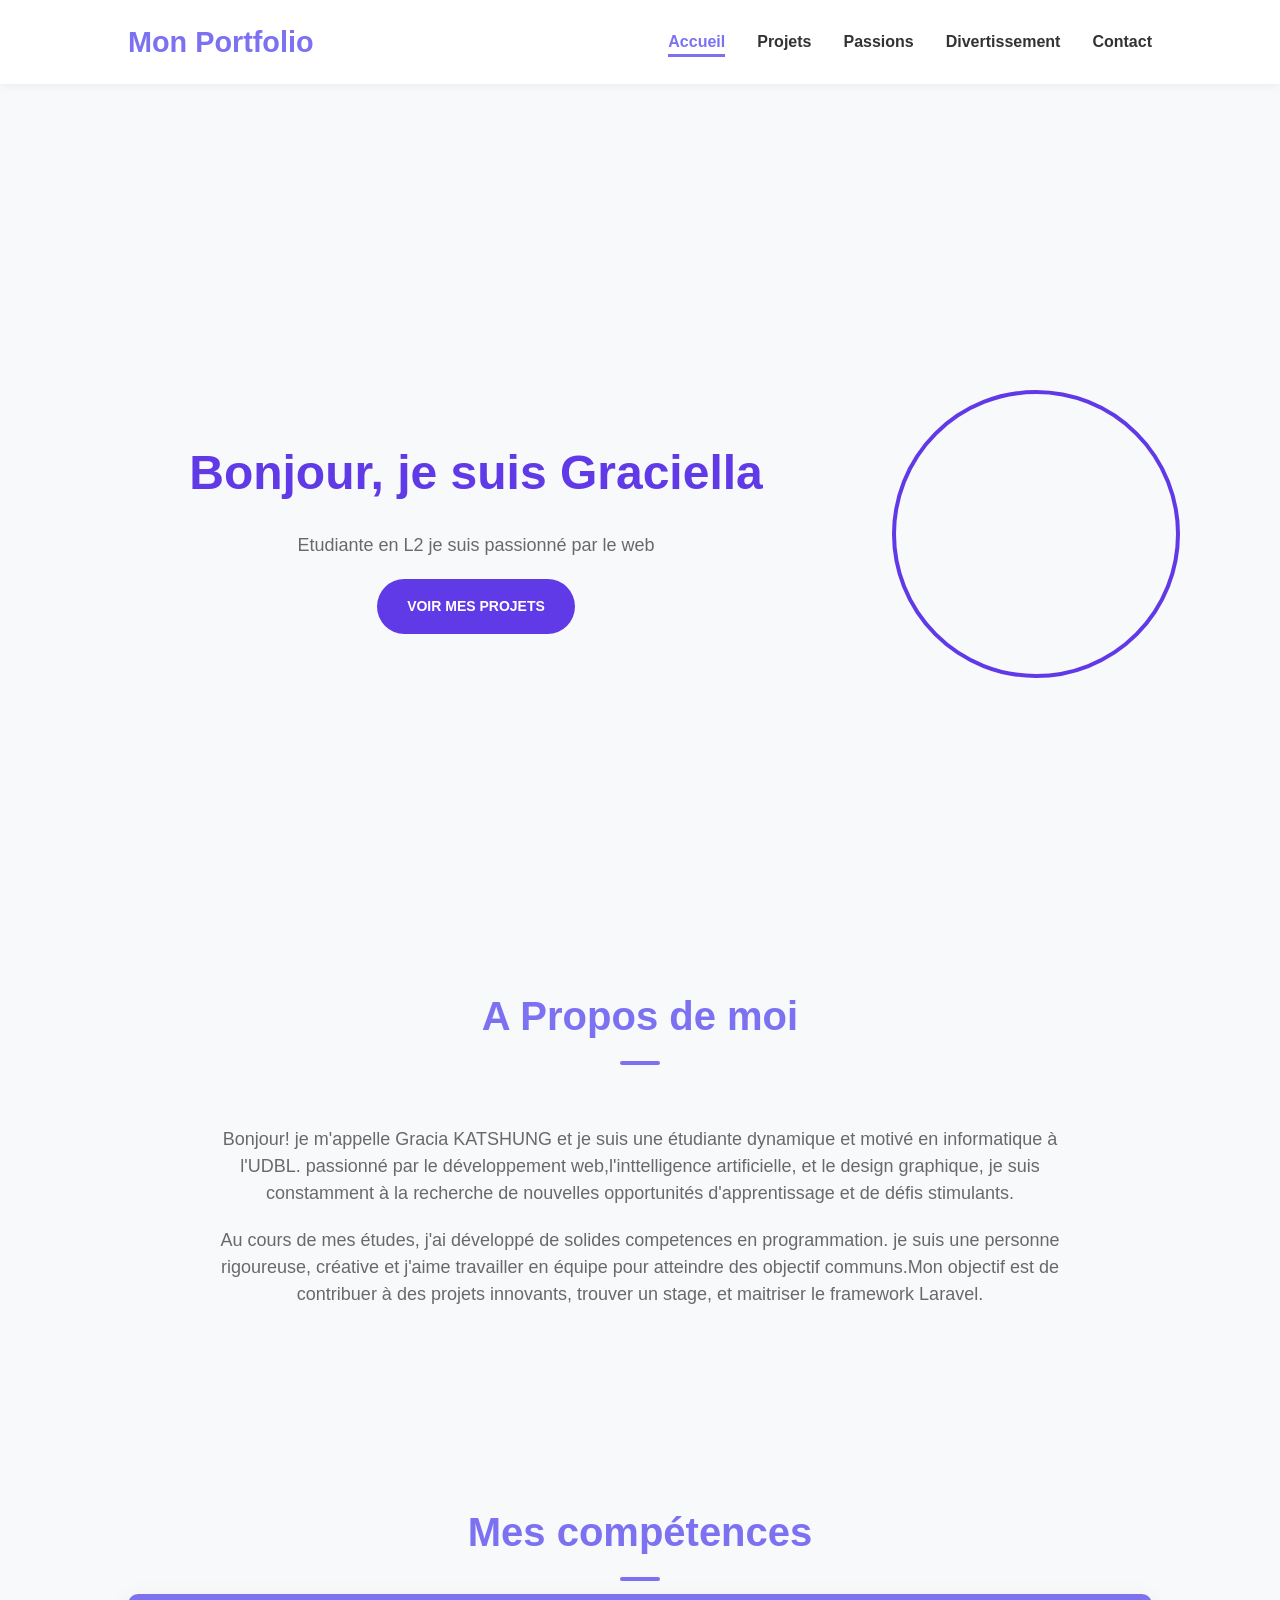
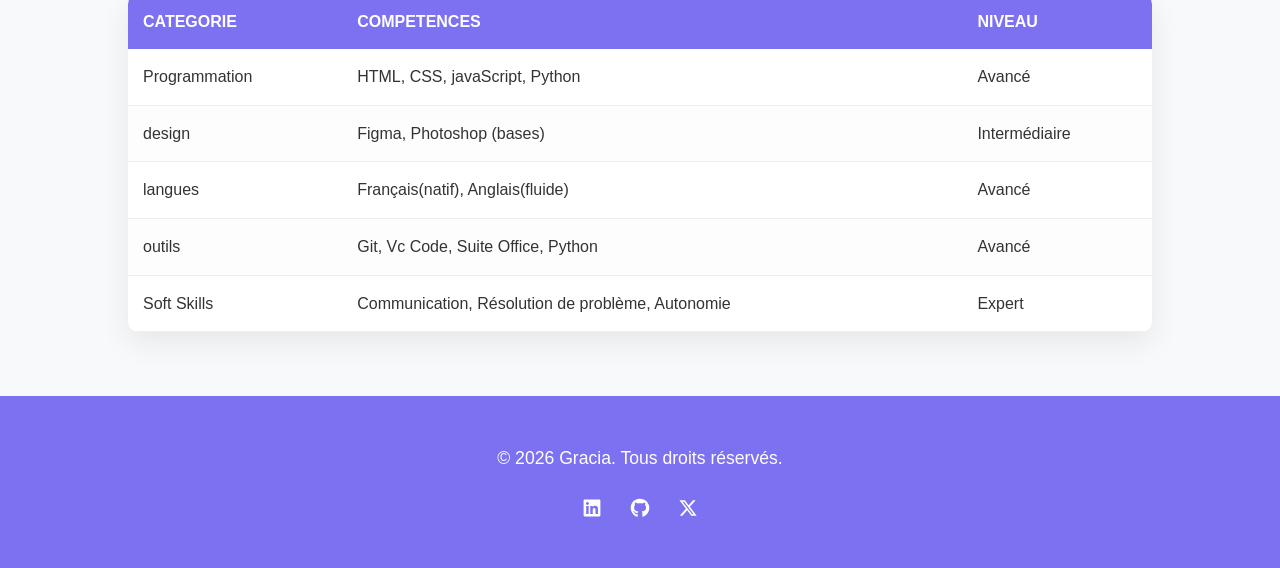
==== commit 5eb6c48d: "finition du projet" ====
--- a/index.html
+++ b/index.html
@@ -24,12 +24,12 @@
     </header>
     <main>
         <section class="hero">
-            <div>
-                <h1>bonjour, je suis graciella</h1>
-                <p>Etudiante en l2 je suis passionné par le web</p>
-                <a href="projets.html">voir mes projets</a>
+            <div class="col-left">
+                <h1>Bonjour, je suis Graciella</h1>
+                <p>Etudiante en L2 je suis passionné par le web</p>
+                <a href="projets.html" class="btn">voir mes projets</a>
             </div>
-            <div>
+            <div class="col-right">
                 <img src="image/gracia.jpg" alt="gracia"width="300">
             </div>
         </section>
--- a/CSS/style.css
+++ b/CSS/style.css
@@ -16,6 +16,10 @@
     box-sizing: border-box;
 }
 
+a {
+    text-decoration: none;
+}
+
 body {
     background-color: var(--bg-light);
     font-family: 'Roboto', sans-serif;
@@ -33,6 +37,7 @@
     justify-content: space-between;
     align-items: center;
     padding: 1.2rem 10%;
+    text-transform: capitalize;
 }
 
 header div a {
@@ -85,6 +90,77 @@
     color: var(--primary-color);
 }
 
+main {
+    min-height: 100vh;
+}
+
+.container {
+    width: 1200px;
+    margin: 0 auto;
+
+}
+
+.hero {
+    display: flex;
+    justify-content: space-around;
+    align-items: center;
+    gap: 40px;
+    padding: 100px;
+    height: 100vh;
+}
+
+.hero .col-left {
+    flex: 1;
+    display: flex;
+    flex-direction: column;
+    justify-content: center;
+    align-items: center;
+    gap: 20px;
+}
+
+.hero .col-left h1 {
+    font-size: 48px;
+    font-weight: bold;
+    color: #603ae7;
+}
+
+.hero .col-left p {
+    font-size: 18px;
+    color: #696969;
+    line-height: 1.5;
+}
+
+.hero .col-left .btn {
+    background-color: #603ae7;
+    font-size: 14px;
+    font-weight: bold;
+    text-transform: uppercase;
+    color: #fff;
+    border: none;
+    padding: 16px 30px;
+    border-radius: 50px;
+    cursor: pointer;
+    transition: background-color 0.3s ease;
+}
+
+.hero .col-left .btn:hover {
+    background-color: #4d28b2;
+}
+
+.hero .col-right {
+    width: 18rem;
+    height: 18rem;
+    border-radius: 100%;
+    overflow: hidden;
+    border: 4px solid #603ae7;
+}
+
+.hero .col-right img {
+    width: 100%;
+    height: 100%;
+    object-fit: cover;
+}
+
 section h2 {
     color: var(--primary-color);
     font-size: 2.5rem;
@@ -103,10 +179,25 @@
     border-radius: 2px;
 }
 
-.apropos p {
-    margin-bottom: 2rem;
-    color: var(--text-muted);
-    font-size: 1.2rem;
+.apropos {
+    text-align: center;
+    display: flex;
+    flex-direction: column;
+    gap: 40px;
+}
+
+.apropos div {
+    display: flex;
+    flex-direction: column;
+    gap: 20px;
+    padding: 0 13.5rem 0 13.5rem;
+    margin-bottom: 12rem;
+}
+
+.apropos div p {
+    font-size: 18px;
+    color: #696969;
+    line-height: 1.5;
 }
 
 .competences table {
@@ -164,6 +255,27 @@
     margin-top: 3rem;
 }
 
+/* Bento Grid System */
+.bento-grid {
+    display: grid;
+    grid-template-columns: repeat(3, 1fr);
+    grid-auto-rows: minmax(300px, auto);
+    gap: 2rem;
+    margin-top: 3rem;
+}
+
+.span-2 {
+    grid-column: span 2;
+}
+
+.span-3 {
+    grid-column: span 3;
+}
+
+.tall {
+    grid-row: span 2;
+}
+
 .project-card {
     background: var(--white);
     border-radius: 20px;
@@ -252,6 +364,184 @@
     color: var(--primary-color);
 }
 
+/* Passion Experience - Reimagined Design */
+.passion-hero {
+    height: 60vh;
+    display: flex;
+    flex-direction: column;
+    justify-content: center;
+    align-items: center;
+    text-align: center;
+    padding: 0 10%;
+}
+
+.passion-hero h1 {
+    font-size: 5rem;
+    color: var(--primary-color);
+    text-transform: uppercase;
+    letter-spacing: -2px;
+    line-height: 0.9;
+    margin-bottom: 2rem;
+    animation: fadeInUp 1s both;
+}
+
+.passion-hero .sub-heading {
+    font-size: 1.5rem;
+    color: var(--text-muted);
+    max-width: 600px;
+    animation: fadeInUp 1s both 0.3s;
+}
+
+.passion-experience {
+    max-width: 1400px;
+    margin: 0 auto;
+    padding: 5rem 10%;
+}
+
+.passion-item {
+    display: flex;
+    align-items: center;
+    gap: 5rem;
+    margin-bottom: 12rem;
+    position: relative;
+}
+
+.passion-item:nth-child(even) {
+    flex-direction: row-reverse;
+}
+
+.passion-number {
+    position: absolute;
+    top: -80px;
+    left: -40px;
+    font-size: 12rem;
+    font-weight: 900;
+    color: var(--primary-color);
+    opacity: 0.05;
+    z-index: -1;
+    font-family: serif;
+}
+
+.passion-item:nth-child(even) .passion-number {
+    left: auto;
+    right: -40px;
+}
+
+.passion-visual {
+    flex: 1;
+    position: relative;
+}
+
+.passion-visual img {
+    width: 100%;
+    height: 500px;
+    object-fit: cover;
+    border-radius: 40px 0 40px 0;
+    box-shadow: 20px 20px 0px var(--primary-color);
+    transition: var(--transition);
+}
+
+.passion-item:nth-child(even) .passion-visual img {
+    border-radius: 0 40px 0 40px;
+    box-shadow: -20px 20px 0px var(--primary-color);
+}
+
+.passion-visual:hover img {
+    transform: scale(1.02);
+}
+
+.passion-info {
+    flex: 1;
+}
+
+.passion-info h2 {
+    font-size: 3.5rem;
+    margin-bottom: 1.5rem;
+    text-align: left;
+}
+
+.passion-info h2::after {
+    margin: 0.5rem 0;
+}
+
+.passion-info p {
+    font-size: 1.25rem;
+    color: var(--text-muted);
+    line-height: 1.8;
+}
+
+/* Editorial Lifestyle Design - Divertissement */
+.ent-section {
+    padding: 2rem 2rem;
+    display: flex;
+    flex-direction: column;
+    gap: 4rem;
+}
+
+.ent-item {
+    display: grid;
+    grid-template-columns: 1.2fr 0.8fr;
+    align-items: center;
+    gap: 0;
+    margin-bottom: 0;
+}
+
+.ent-item:nth-child(even) {
+    grid-template-columns: 0.8fr 1.2fr;
+}
+
+.ent-visual {
+    height: 600px;
+    overflow: hidden;
+}
+
+.ent-visual img {
+    width: 100%;
+    height: 100%;
+    object-fit: cover;
+    transition: var(--transition);
+}
+
+.ent-visual:hover img {
+    filter: brightness(0.85);
+}
+
+.ent-info {
+    padding: 5rem;
+    background: transparent;
+    height: 100%;
+    display: flex;
+    flex-direction: column;
+    justify-content: center;
+}
+
+.ent-info h3 {
+    font-size: 3rem;
+    color: var(--primary-color);
+    margin-bottom: 1.5rem;
+    position: relative;
+}
+
+.ent-info p {
+    font-size: 1.2rem;
+    color: var(--text-muted);
+    line-height: 1.8;
+}
+
+.ent-info .tag {
+    background: transparent;
+    border: 1px solid var(--primary-color);
+    margin-right: 10px;
+    display: inline-block;
+    margin-top: 2rem;
+}
+
+.project-links svg {
+    width: 18px;
+    height: 18px;
+}
+
+
 footer {
     background-color: var(--primary-color);
     padding: 3rem 0;
@@ -290,12 +580,6 @@
     height: 24px;
 }
 
-.project-links svg {
-    width: 18px;
-    height: 18px;
-}
-
-
 /* Styles pour la page Contact */
 .contact-container {
     max-width: 900px;
@@ -306,7 +590,7 @@
 .contact-intro {
     text-align: center;
     margin-bottom: 3rem;
-    color: var(--gris-fonce);
+    color: var(--text-muted);
     font-size: 1.1rem;
 }
 
@@ -317,7 +601,7 @@
     background: white;
     padding: 3rem;
     border-radius: 15px;
-    box-shadow: 0 10px 30px rgba(0, 0, 0, 0.05);
+    box-shadow: var(--shadow);
 }
 
 .contact-form .form-group {
@@ -328,43 +612,43 @@
     display: block;
     margin-bottom: 0.5rem;
     font-weight: 600;
-    color: var(--gris-tres-fonce);
+    color: var(--text-dark);
 }
 
 .contact-form input {
     width: 100%;
     padding: 12px;
-    border: 2px solid var(--gris-clair);
+    border: 2px solid #EEE;
     border-radius: 8px;
     font-size: 1rem;
     outline: none;
-    transition: border-color 0.3s;
+    transition: var(--transition);
 }
 
 .contact-form input:focus {
-    border-color: var(--violet-doux);
+    border-color: var(--primary-color);
 }
 
 .btn-submit {
-    background-color: var(--violet-doux);
+    background-color: var(--primary-color);
     color: white;
     border: none;
     padding: 12px 25px;
     border-radius: 50px;
     font-weight: 600;
     cursor: pointer;
-    transition: background 0.3s, transform 0.2s;
+    transition: var(--transition);
     width: 100%;
     text-transform: uppercase;
 }
 
 .btn-submit:hover {
-    background-color: var(--violet-fonce);
+    background-color: var(--secondary-color);
     transform: translateY(-2px);
 }
 
 .contact-info h3 {
-    color: var(--violet-doux);
+    color: var(--primary-color);
     margin-bottom: 1.5rem;
     font-size: 1.5rem;
 }
@@ -403,6 +687,19 @@
 }
 
 /* Responsive pour mobiles */
+@media (max-width: 900px) {
+    .bento-grid {
+        grid-template-columns: 1fr;
+    }
+
+    .span-2,
+    .span-3,
+    .tall {
+        grid-column: span 1;
+        grid-row: span 1;
+    }
+}
+
 @media (max-width: 768px) {
     .contact-grid {
         grid-template-columns: 1fr;
